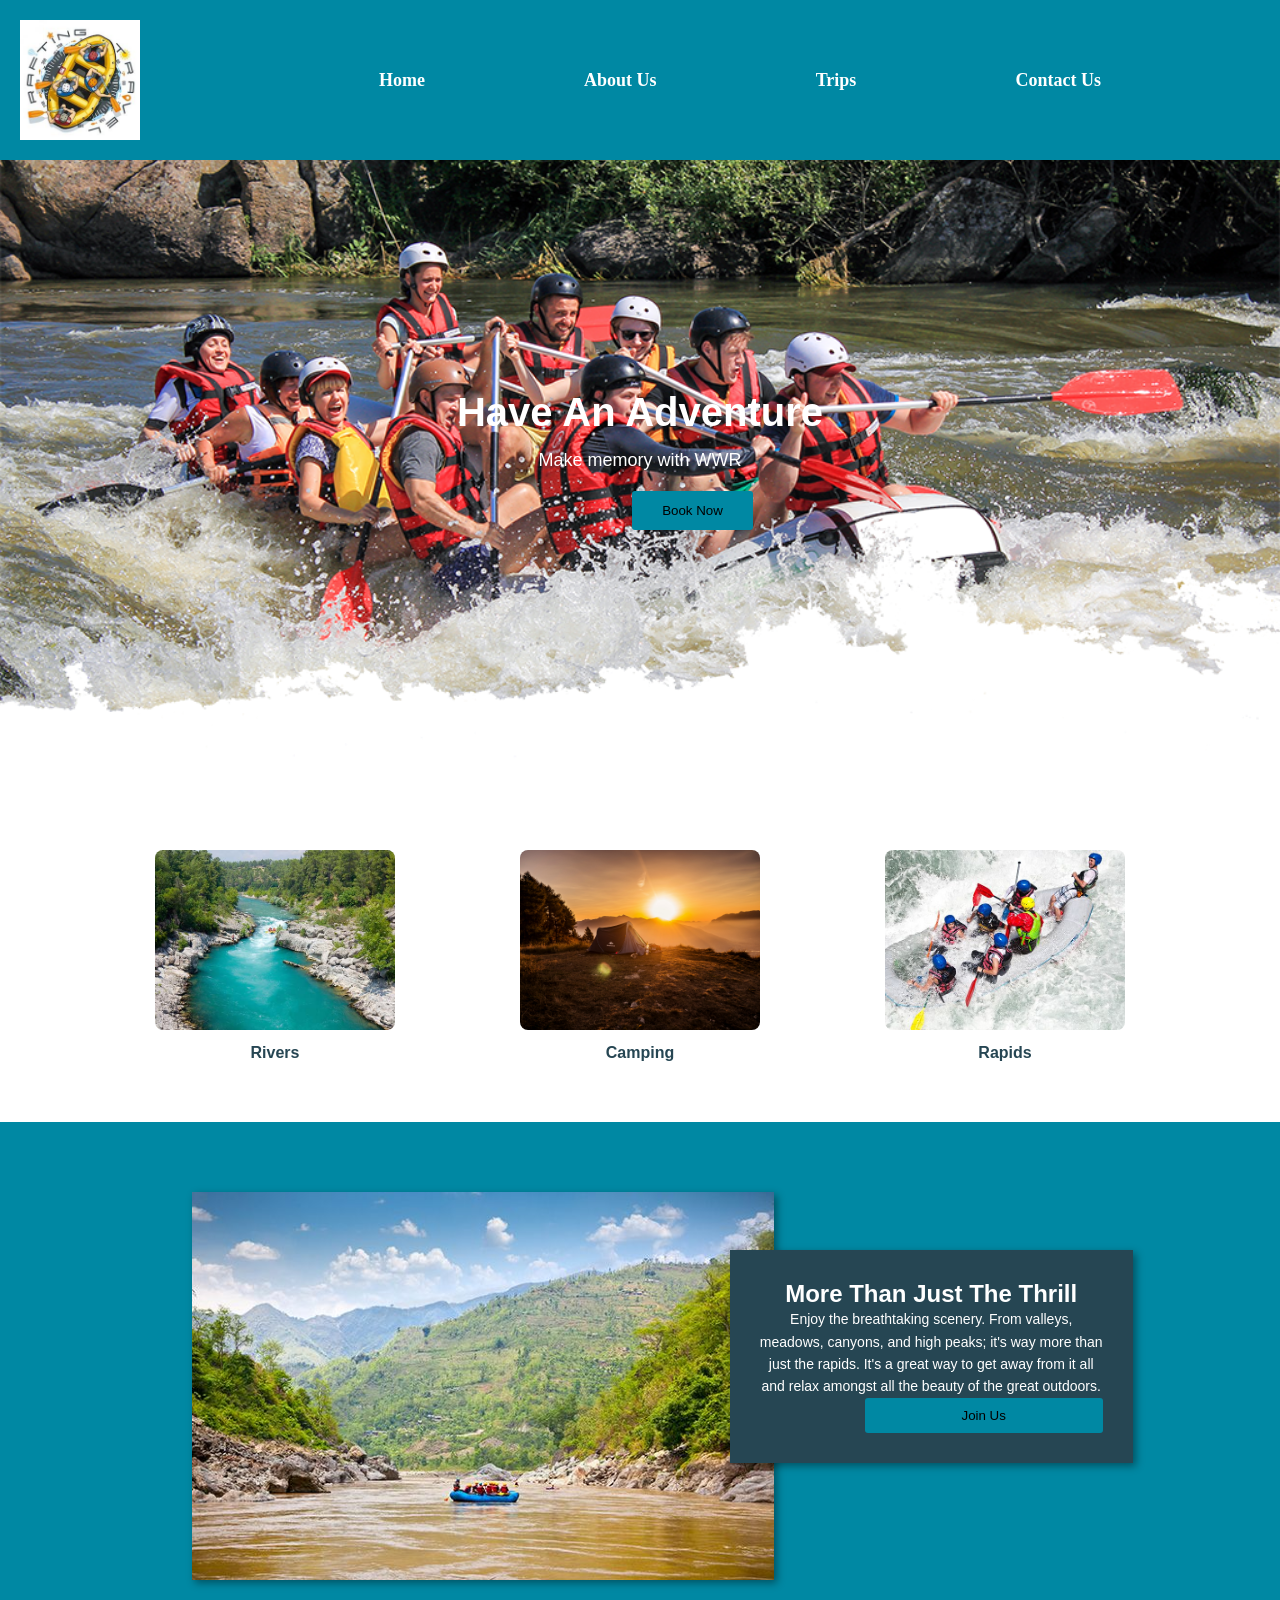
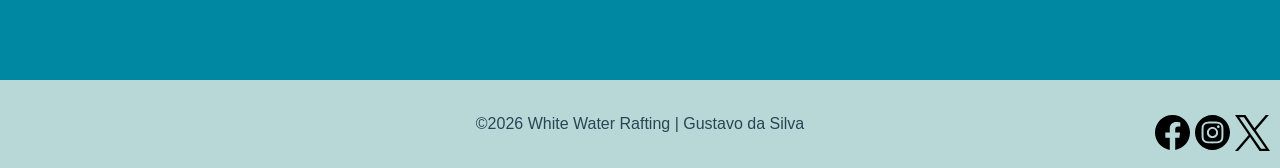
==== wwr/index.html @ e6502542 "index" ====
<!DOCTYPE html>
<html lang="en-US">

<head>
    <meta charset="UTF-8">
    <meta name="viewport" content="width=device-width, initial-scale=1.0">
    <title>About Us | White Water Rafting</title>
    <meta name="description"
      content="Learn more about White Water Rafting Adventures. Here you can find the fun time you need for your holiday with your family and friends.">
    <meta name="author" content="Gustavo Silva">
    <link rel="stylesheet" href="styles/rafting.css">
</head>

<body>
    <header>
        <img src="images/logo.jpg" alt="Rafting Logo">
        <nav>
            <a href="index.html">Home</a>
            <a href="about.html">About Us</a>
            <a href="trips.html">Trips</a>
            <a href="contact.html">Contact Us</a>
        </nav>
    </header>

    <main>
        <section class="adventure-banner">
            <div class="adventure-content">
                <h2>Have An Adventure</h2>
                <p>Make memory with WWR</p>
                <button>Book Now</button>
            </div>
        </section>

        <section class="adventures">
            <div class="gallery">
                <figure>
                    <img src="images/rafting1.jpg" alt="rivers">
                    <figcaption>Rivers</figcaption>
                </figure>
                <figure>
                    <img src="images/camping.jpg" alt="camping">
                    <figcaption>Camping</figcaption>
                </figure>
                <figure>
                    <img src="images/rafting5.jpg" alt="rapids">
                    <figcaption>Rapids</figcaption>
                </figure>
            </div>
        </section>

        <section class="about">
            <div class="image-container">
                <img src="images/mountain.jpg" alt="Mountain">
                <div class="text-box">
                    <h2>More Than Just The Thrill</h2>
                    <p>
                        Enjoy the breathtaking scenery. From valleys, meadows,
                        canyons, and high peaks; it's way more than just the rapids.
                        It's a great way to get away from it all and relax amongst
                        all the beauty of the great outdoors.
                    </p>
                    <button>Join Us</button>
                </div>
            </div>
        </section>

    </main>

    <footer>
        <nav>
            <p>
                ©2026 White Water Rafting | Gustavo da Silva
            </p>

            <nav class="socialmedia">
                <a href="https://facebook.com">
                    <img src="images/facebook.svg" alt="Facebook">
                </a>
                <a href="https://instagram.com">
                    <img src="images/instagram.svg" alt="Instagram">
                </a>
                <a href="https://x.com">
                    <img src="images/twitter.svg" alt="Twitter">
                </a>
            </nav>
        </nav>
    </footer>
</body>

</html>
---- wwr/styles/rafting.css ----
/* about */
:root {
    --primary-color: #0088a3;
    --secondary-color: #b8d8d8;
    --accent1-color: #264653;
    --accent2-color: #e9c46a;
    --heading-font: "Times New Roman", "Georgia", serif;
    --body-font: Arial, Helvetica, sans-serif;
}

* {
    margin: 0;
    padding: 0;
    box-sizing: border-box;
}

body {
    margin: 0;
    font-family: var(--body-font);
    color: var(--accent1-color)
}

header {
    display: grid;
    grid-template-columns: 200px 1fr;
    align-items: center;
    padding: 20px;
    font-family: var(--heading-font);
    background-color: var(--primary-color);
    color: var(--accent2-color);
}

header img {
    width: 120px;
}

nav {
    display: flex;
    justify-content: space-evenly;
}

nav a {
    text-decoration: none;
    color: white;
    font-weight: bold;
    font-size: 18px;
}

.hero {
    position: relative;
}

.hero img {
    width: 100%;
    display: block;
}

.hero h1 {
    text-align: center;
    font-size: 45px;
    margin: 30px 0 10px;
    color: #333;
}

.hero article {
    position: absolute;
    bottom: 40px;
    left: 50%;
    transform: translateX(-50%);
    width: 80%;
    background: rgba(255, 255, 255, .85);
    padding: 20px;
}

.hero article img {
    float: right;
    width: 180px;
    margin-left: 20px;
}

.history {
    padding: 50px;
}

.history h2 {
    text-align: center;
    margin-bottom: 30px;
}

.history-content {
    display: grid;
    grid-template-columns: 1fr 300px 1fr;
    gap: 30px;
    align-items: center;
}

.history-content img {
    width: 100%;
}

.history-content p {
    text-align: center;
}

.adventures {
    padding: 60px;
    text-align: center;
}

.gallery {
    display: flex;
    justify-content: space-between;
    gap: 20px;
    margin-top: 30px;
}

.gallery figure {
    flex: 1;
}

.gallery img {
    width: 100%;
    border-radius: 8px;
}

figcaption {
    margin-top: 10px;
    font-weight: bold;
}

footer {
    position: relative;
    display: flex;
    justify-content: center;
    align-items: center;
    background-color: var(--secondary-color);
    color: var(--accent1-color);
    padding: 35px;
}

footer p {
    margin: 0 auto;
}

.socialmedia {
    position: absolute;
    right: 10px;
    display: flex;
    gap: 5px;
}

.socialmedia img {
    width: 35px;
}

/* contact us */
h1 {
    text-align: center;
    font-size: 45px;
    margin: 30px 0 10px;
    color: #333;
}

.company-info {
    text-align: center;
    margin: 40px 0;
}

.company-info p {
    margin: 6px 0;
}

.contact-info {
    width: 90%;
    margin: 40px auto;
    display: grid;
    grid-template-columns: 1fr 1fr;
    gap: 40px;
    align-items: start;
}

.map iframe {
    width: 100%;
    height: 350px;
}

form {
    display: grid;
    row-gap: 12px;
}

.form-row {
    display: grid;
    grid-template-columns: 90px 1fr;
    column-gap: 15px;
    align-items: center;
}

.radio-group {
    display: flex;
    flex-direction: column;
    gap: 10px;
}

.radio-group label {
    display: flex;
    align-items: center;
    gap: 8px;
    font-weight: normal;
}

input[type="text"],
input[type="email"] {
    width: 100%;
    padding: 6px;
}

textarea {
    width: 100%;
    height: 90px;
    padding: 6px;
}

textarea {
    height: 120px;
}

.newsletter,
button {
    margin-left: 105px;
}

button {
    width: calc(100% - 105px);
}

.gallery {
    display: flex;
    justify-content: space-evenly;
    gap: 30px;
}

.gallery figure {
    flex: 1;
    max-width: 240px;
    text-align: center;
}

.gallery img {
    width: 100%;
    height: 180px;
    object-fit: cover;
}

.employees {
    width: 90%;
    margin: 40px auto;
    border: 1px solid #ccc;
    padding: 20px;
    text-align: center;
}

/* index */

.about {
    background-color: var(--primary-color);
    padding: 70px 0 100px;
}

.image-container {
    position: relative;
    width: 70%;
    margin: 0 auto;
}

.image-container img {
    width: 65%;
    display: block;
    box-shadow: 3px 3px 8px rgba(0, 0, 0, 0.4);
}

.text-box {
    position: absolute;
    width: 45%;
    top: 15%;
    right: -5%;

    padding: 30px;

    text-align: center;
    box-shadow: 3px 3px 8px rgba(0, 0, 0, 0.4);

    background-color: var(--accent1-color);
    color: white;
}

.text-box h2 {
    margin-top: 0;
}

.text-box p {
    font-size: 14px;
    line-height: 1.6;
}

.text-box button {
    background-color: var(--primary-color);
    border: none;
    padding: 10px 25px;
    border-radius: 3px;
}

.adventure-banner {
    background-image: url("../images/hero-2.png");
    background-size: cover;
    background-position: center;
    height: 600px;

    display: flex;
    justify-content: center;
    align-items: center;

    text-align: center;
}

.adventure-content {
    width: 100%;
    display: flex;
    flex-direction: column;
    align-items: center;
    justify-content: center;
}

.adventure-content h2 {
    color: white;
    font-size: 40px;
    margin: 0 0 15px;
}

.adventure-content p {
    color: white;
    font-size: 18px;
    margin: 0 0 20px;
}

.adventure-content button {
    width: auto !important;
    background-color: var(--primary-color);
    color: #000;
    border: none;
    padding: 12px 30px;
    border-radius: 3px;
}
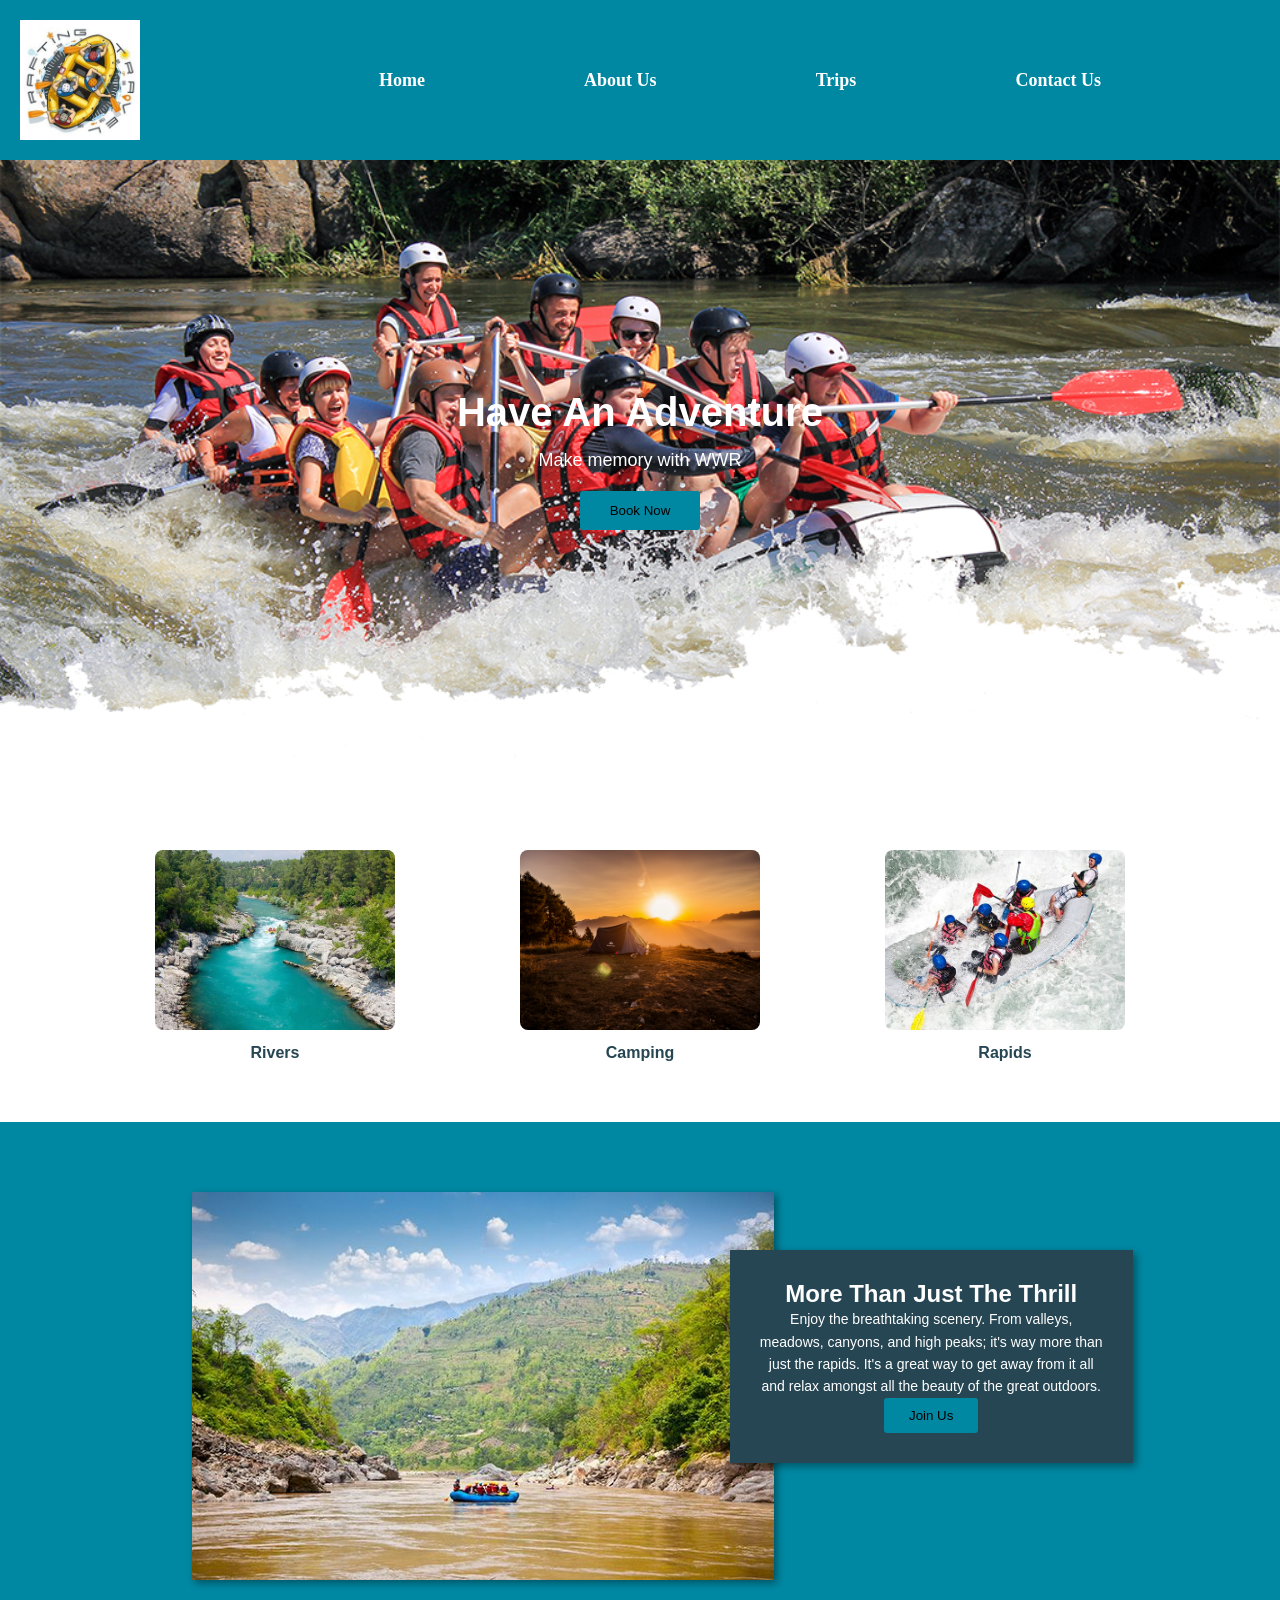
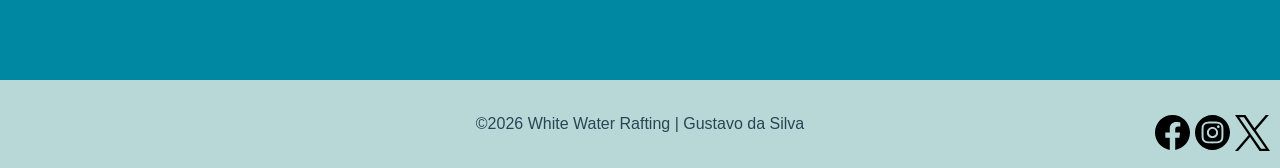
==== commit f8c2989d: "new updates" ====
--- a/wwr/index.html
+++ b/wwr/index.html
@@ -71,8 +71,7 @@
             <p>
                 ©2026 White Water Rafting | Gustavo da Silva
             </p>
-
-            <nav class="socialmedia">
+            <div class="socialmedia">
                 <a href="https://facebook.com">
                     <img src="images/facebook.svg" alt="Facebook">
                 </a>
@@ -82,7 +81,7 @@
                 <a href="https://x.com">
                     <img src="images/twitter.svg" alt="Twitter">
                 </a>
-            </nav>
+            </div>
         </nav>
     </footer>
 </body>
--- a/wwr/styles/rafting.css
+++ b/wwr/styles/rafting.css
@@ -64,12 +64,13 @@
 
 .hero article {
     position: absolute;
-    bottom: 40px;
+    bottom: 100px;
     left: 50%;
     transform: translateX(-50%);
     width: 80%;
     background: rgba(255, 255, 255, .85);
     padding: 20px;
+    display: flow-root;
 }
 
 .hero article img {
@@ -154,7 +155,7 @@
 }
 
 /* contact us */
-h1 {
+.contact-title {
     text-align: center;
     font-size: 45px;
     margin: 30px 0 10px;
@@ -226,11 +227,11 @@
 }
 
 .newsletter,
-button {
+.contact-info button {
     margin-left: 105px;
 }
 
-button {
+.contact-info button {
     width: calc(100% - 105px);
 }
 
@@ -261,7 +262,6 @@
 }
 
 /* index */
-
 .about {
     background-color: var(--primary-color);
     padding: 70px 0 100px;
@@ -344,10 +344,83 @@
 }
 
 .adventure-content button {
-    width: auto !important;
+    display: block;
+    margin: 0 auto;
+    width: auto;
+    padding: 12px 30px;
+    border-radius: 3px;
+    border: none;
+
     background-color: var(--primary-color);
     color: #000;
-    border: none;
-    padding: 12px 30px;
-    border-radius: 3px;
+}
+
+/* trips */
+
+.trips-hero {
+    background-image: url("../images/hero-2.png");
+    background-size: cover;
+    background-position: center;
+    height: 600px;
+
+    display: flex;
+    flex-direction: column;
+    justify-content: center;
+    align-items: center;
+
+    text-align: center;
+    color: white;
+}
+
+.trips-hero h1 {
+    font-size: 45px;
+    margin: 0 0 10px;
+    color: var(--primary-color);
+    text-shadow: 2px 2px 5px black;
+}
+
+.trips-hero p {
+    font-size: 20px;
+    margin: 0;
+    color: var(--primary-color);
+    text-shadow: 2px 2px 5px black;
+}
+
+.trips {
+    padding: 50px;
+    text-align: center;
+}
+
+.trips h2 {
+    font-size: 35px;
+    margin-bottom: 40px;
+}
+
+.trip-cards {
+    display: flex;
+    justify-content: space-evenly;
+    gap: 30px;
+}
+
+.trip-card {
+    width: 30%;
+    background-color: #f5f5f5;
+    padding-bottom: 25px;
+}
+
+.trip-card img {
+    width: 100%;
+    height: 220px;
+    object-fit: cover;
+}
+
+.trip-card h3 {
+    font-size: 25px;
+    margin: 20px 0 10px;
+}
+
+.trip-card p {
+    font-size: 16px;
+    line-height: 1.5;
+    padding: 0 20px;
 }
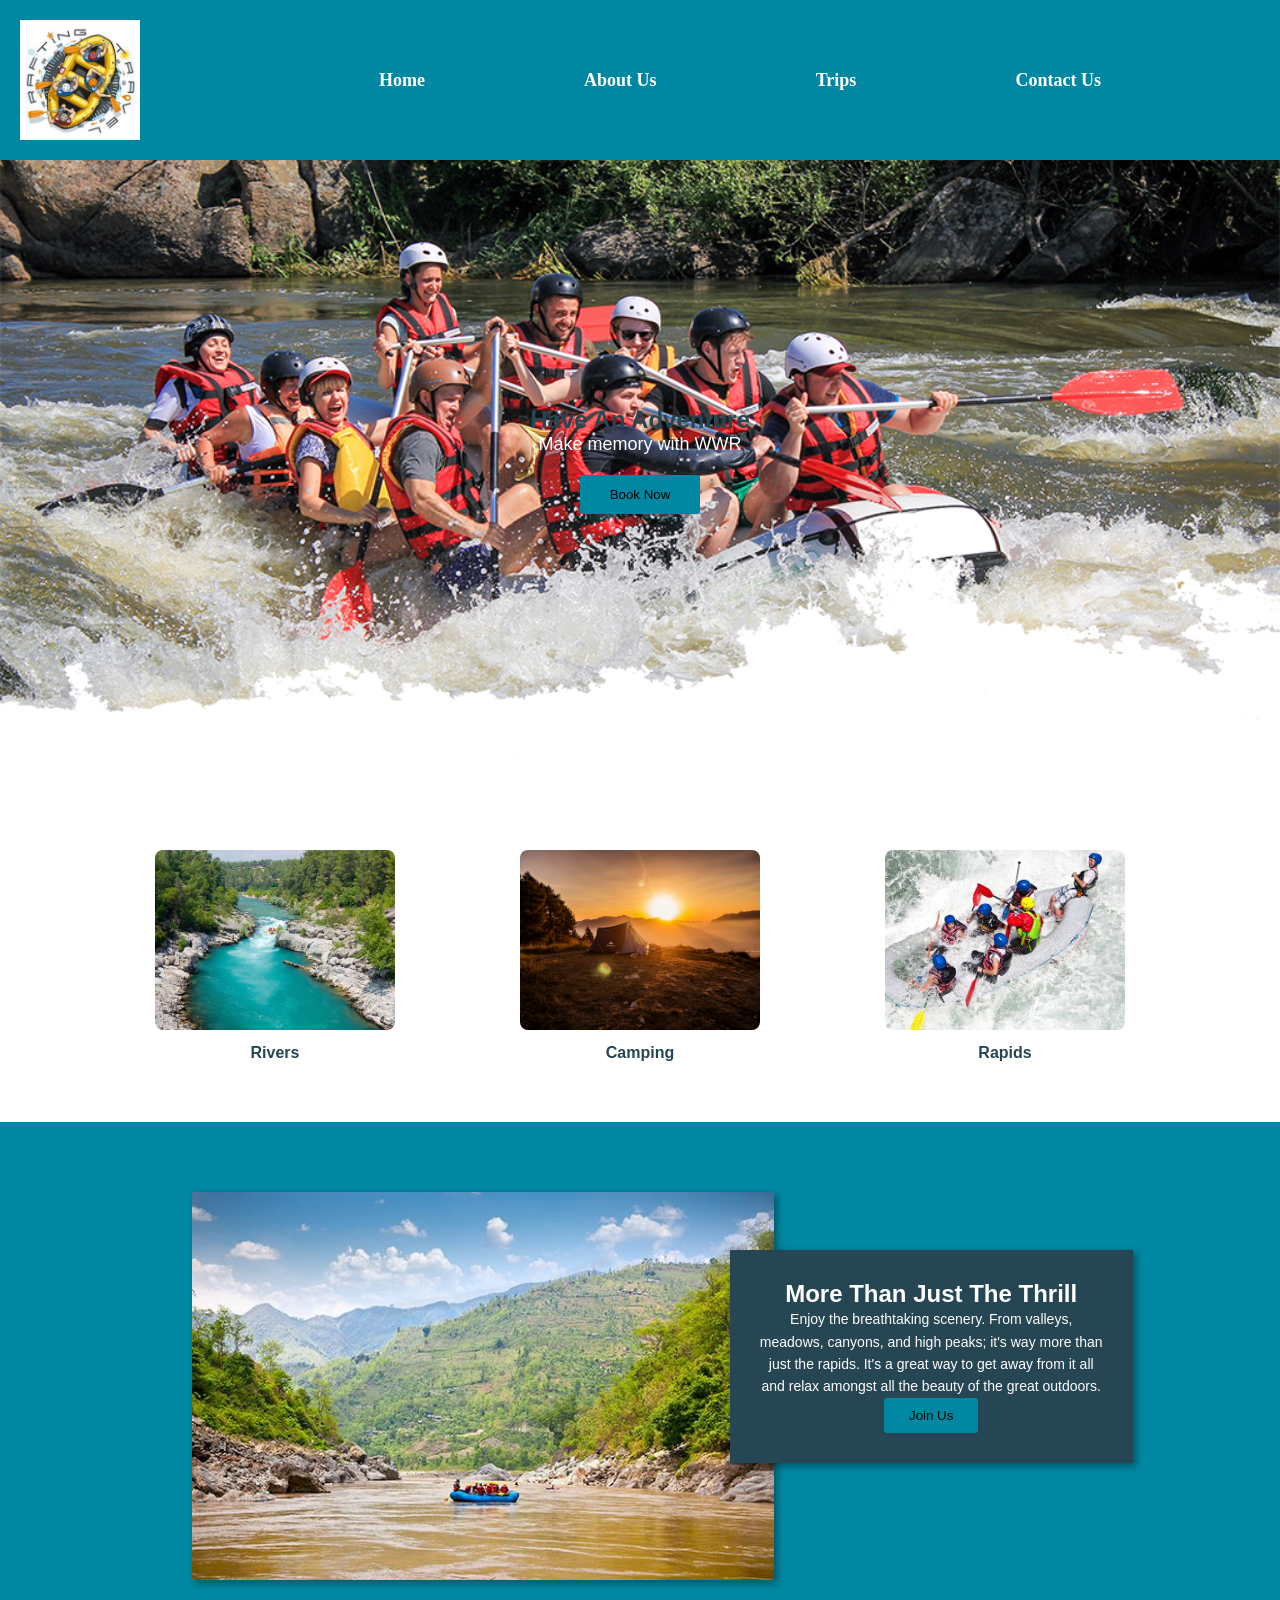
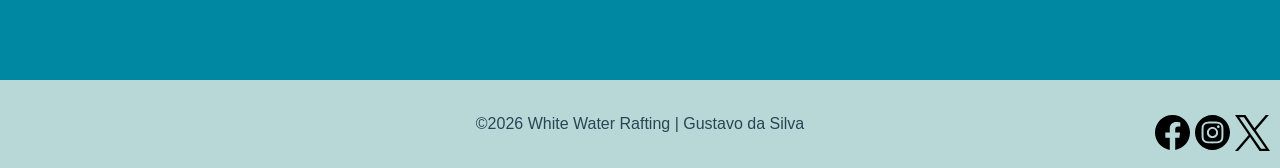
==== commit fb21914a: "updates" ====
--- a/wwr/index.html
+++ b/wwr/index.html
@@ -25,7 +25,7 @@
     <main>
         <section class="adventure-banner">
             <div class="adventure-content">
-                <h2>Have An Adventure</h2>
+                <h1>Have An Adventure</h1>
                 <p>Make memory with WWR</p>
                 <button>Book Now</button>
             </div>
--- a/wwr/styles/rafting.css
+++ b/wwr/styles/rafting.css
@@ -294,7 +294,7 @@
     color: white;
 }
 
-.text-box h2 {
+.text-box h1 {
     margin-top: 0;
 }
 
